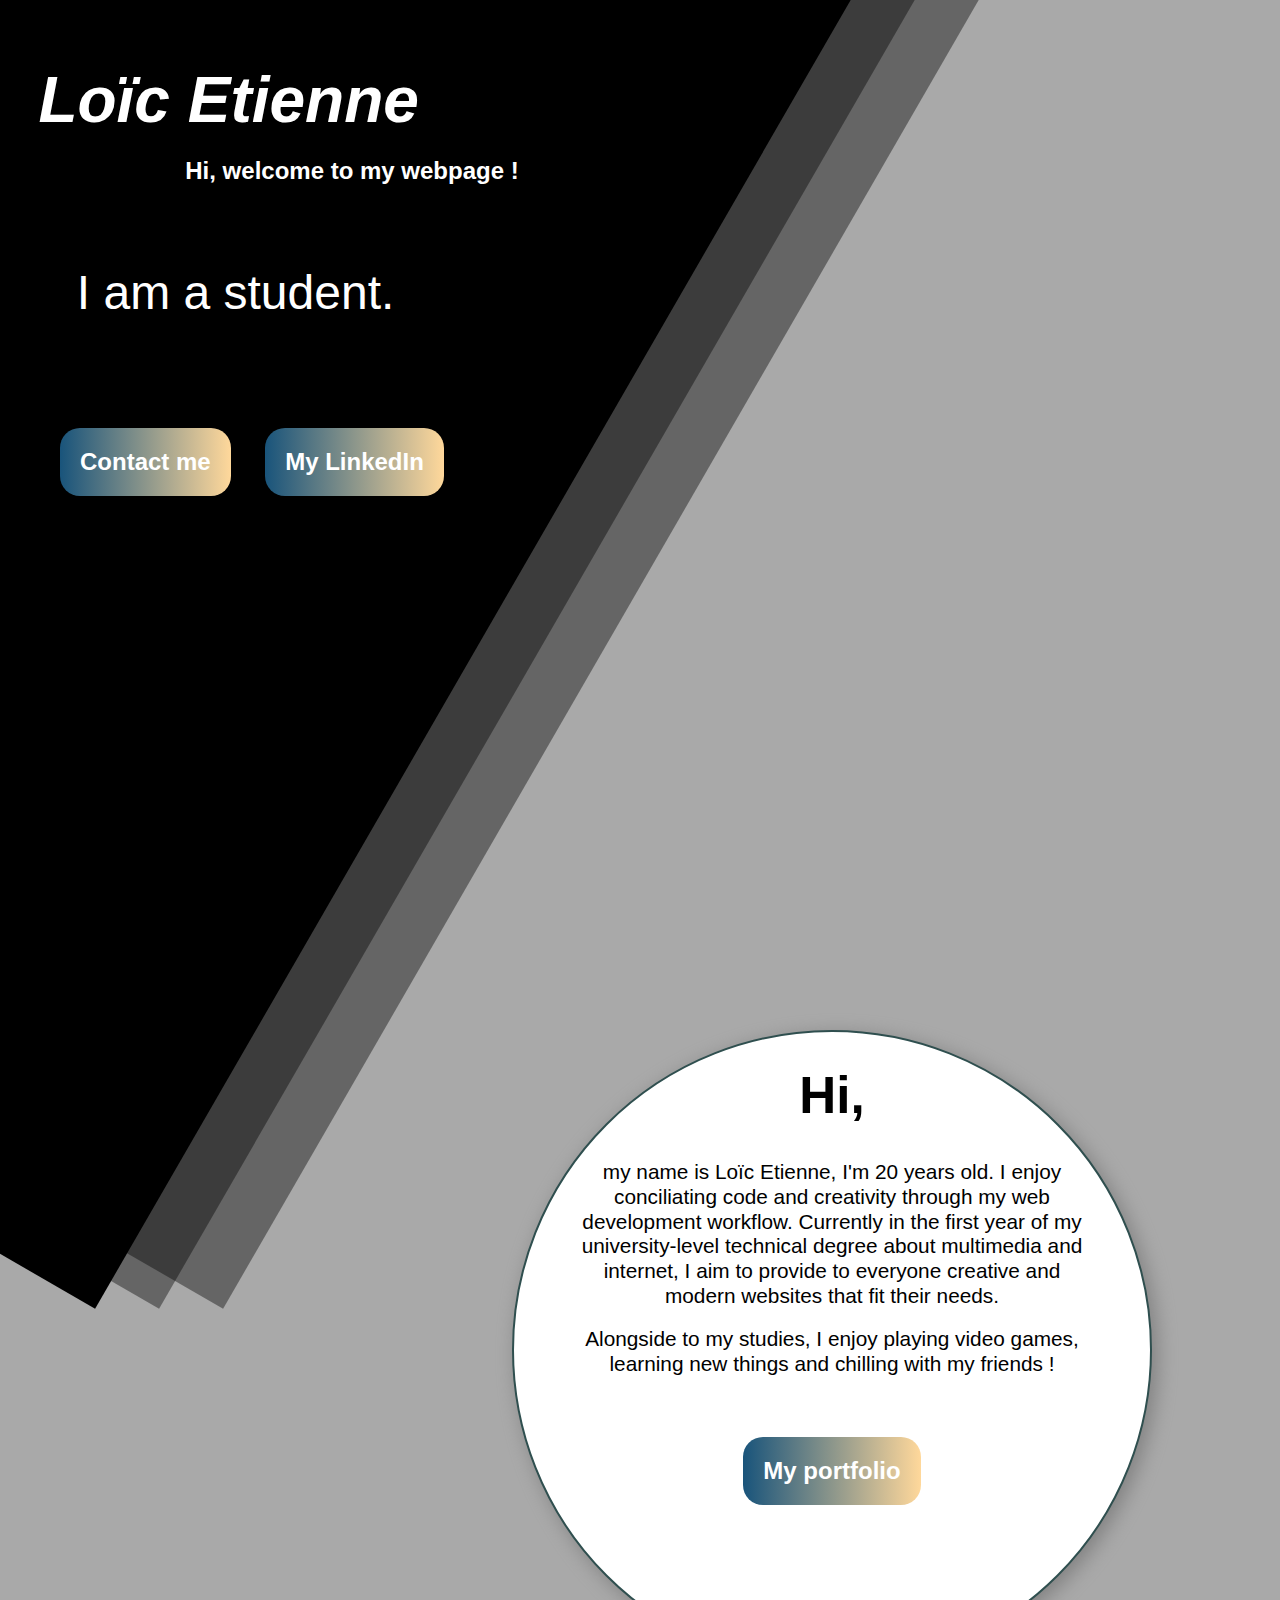
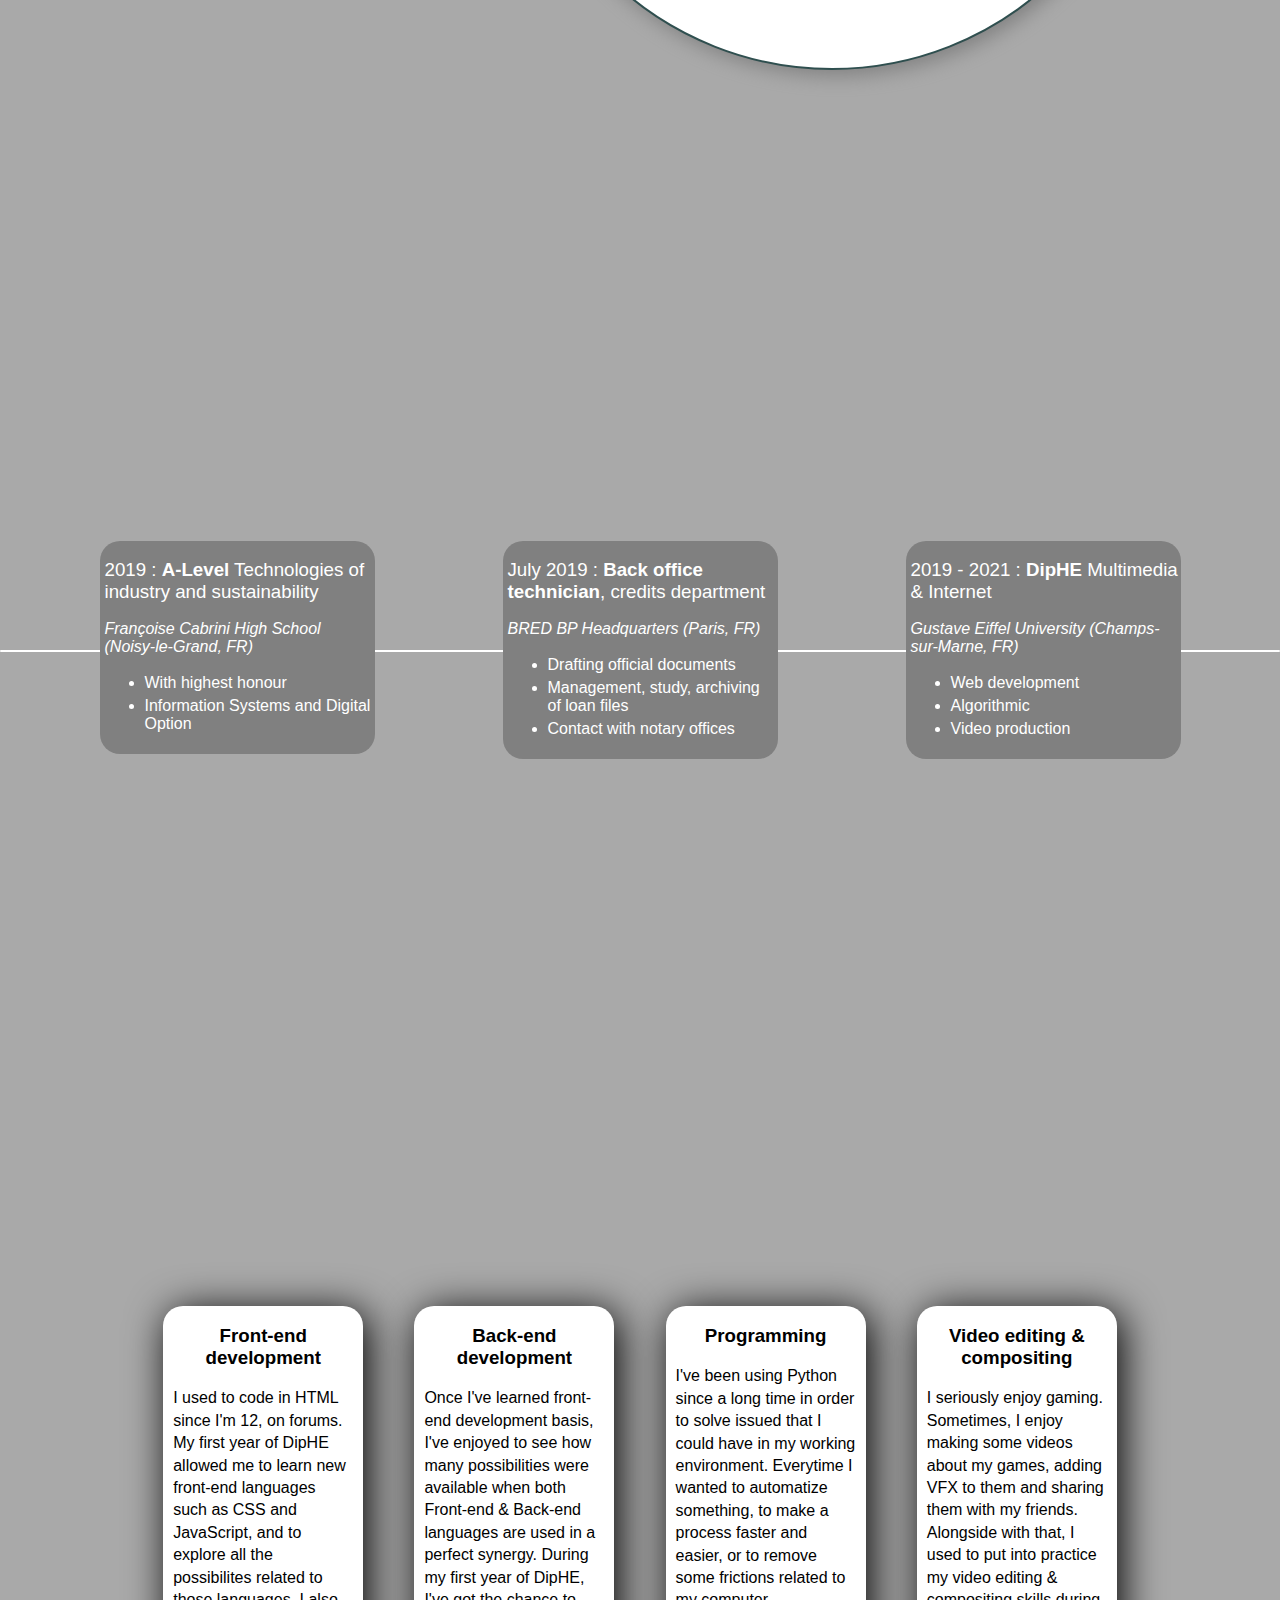
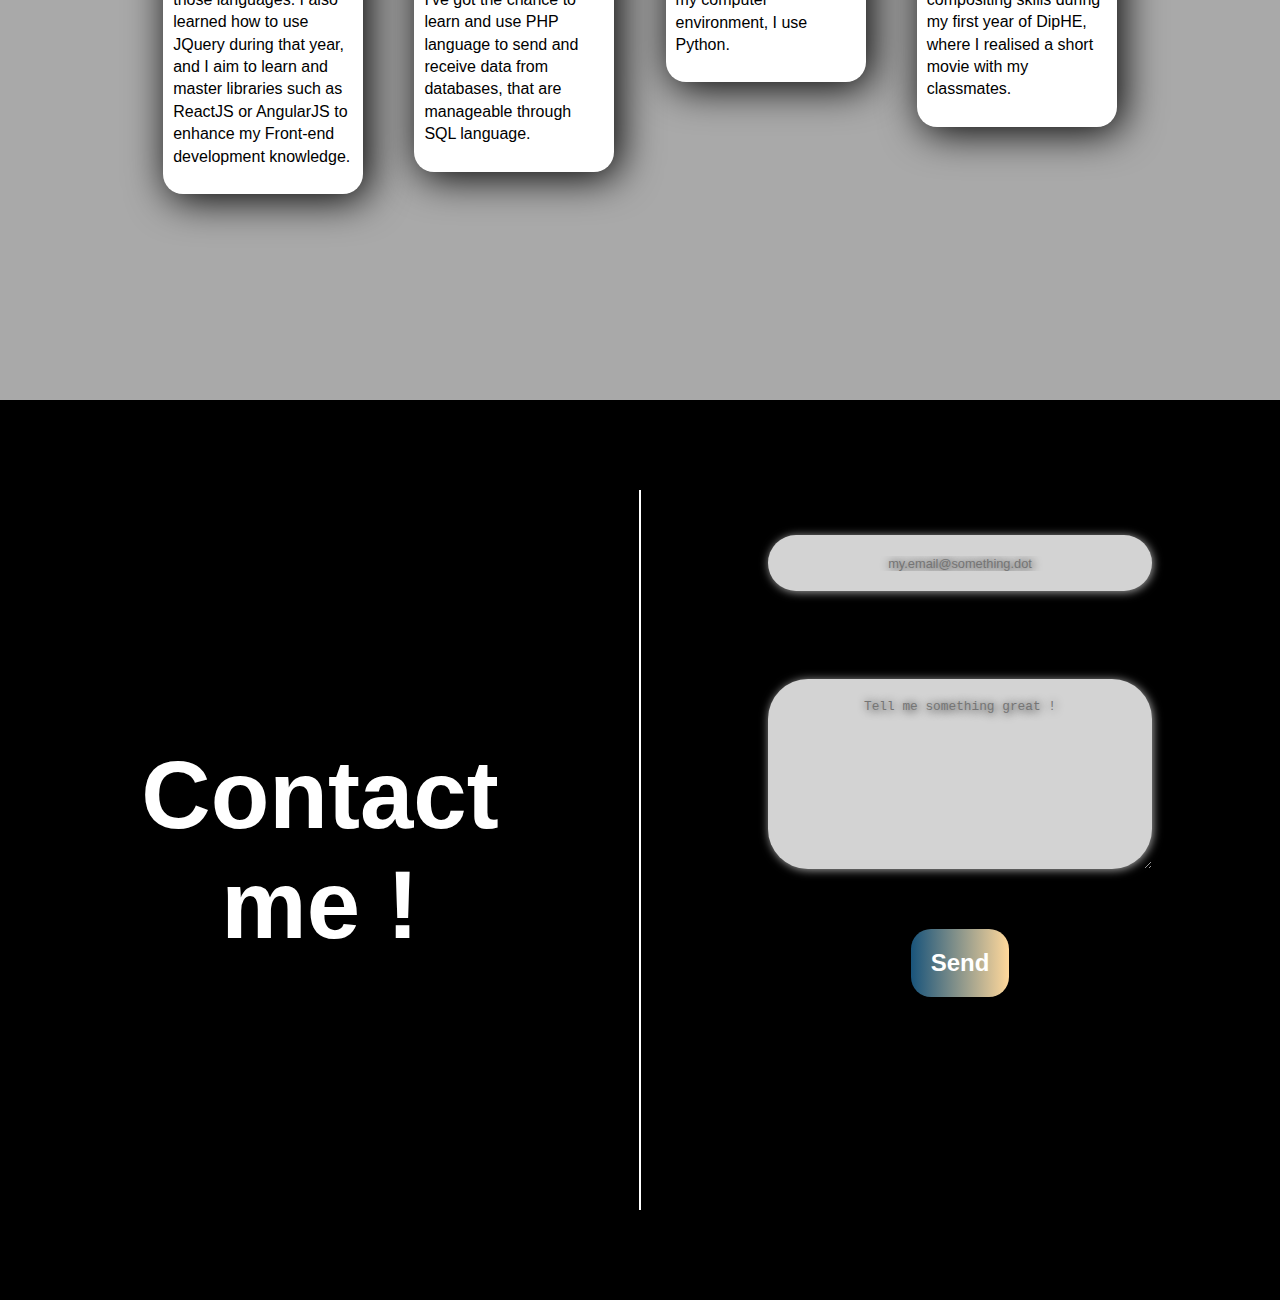
==== index.html @ e6cfd179 "Updated to make it comptabile with github pages" ====
<!DOCTYPE html>
<html lang="en">
<head>
    <meta charset="UTF-8">
    <meta name="viewport" content="width=device-width, initial-scale=1.0">
    <title>Loïc Etienne</title>
    <link rel="stylesheet" href="assets/styles.css">
    <script src="particles/particles.js"></script>
</head>
<body>
    <header>
        <section>
            <h1>Loïc Etienne</h1>
            <h2>Hi, welcome to my webpage !</h2>
            <p class="changing">I am <span>a student</span>.</p>
            <a href="#contact" class="mainButton">Contact me</a>
            <a href="https://www.linkedin.com/in/loic-etienne/" class="mainButton myCV">My LinkedIn</a>
        </section>
        <div></div>
        <div></div>
        <div></div>
    </header>
    <main>
        <div class="description">
            <article>
                <h1>Hi,</h1>
                <p>my name is Loïc Etienne, I'm 20 years old. I enjoy conciliating code and creativity through my web development workflow. Currently in the first year of my university-level technical degree about multimedia and internet, I aim to provide to everyone creative and modern websites that fit their needs.</p>
                <br>
                <p>Alongside to my studies, I enjoy playing video games, learning new things and chilling with my friends !</p>
                <a href="https://loice5.github.io/portfolio/" class="mainButton">My portfolio</a>
            </article>
        </div>
        <div id="particles-js"></div>
    </main>
    <main class="journey">
        <span class="timeLine"></span>
        <section>
            <div>
                <h3>2019 : <b>A-Level</b> Technologies of industry and sustainability</h3>
                <p>Françoise Cabrini High School (Noisy-le-Grand, FR)</p>
                <ul>
                    <li>With highest honour</li>
                    <li>Information Systems and Digital Option</li>
                </ul>
            </div>
            <div>
                <h3>July 2019 : <b>Back office technician</b>, credits department</h3>
                <p>BRED BP Headquarters (Paris, FR)</p>
                <ul>
                    <li>Drafting official documents</li>
                    <li>Management, study, archiving of loan files</li>
                    <li>Contact with notary offices</li>
                </ul>
            </div>
            <div>
                <h3>2019 - 2021 : <b>DipHE</b> Multimedia & Internet</h3>
                <p>Gustave Eiffel University (Champs-sur-Marne, FR)</p>
                <ul>
                    <li>Web development</li>
                    <li>Algorithmic</li>
                    <li>Video production</li>
                </ul>
            </div>
        </section>
    </main>
    <main class="skills">
        <section>
            <div>
                <h3>Front-end development</h3>
                <p>I used to code in HTML since I'm 12, on forums. My first year of DipHE allowed me to learn new front-end languages such as CSS and JavaScript, and to explore all the possibilites related to those languages. I also learned how to use JQuery during that year, and I aim to learn and master libraries such as ReactJS or AngularJS to enhance my Front-end development knowledge.</p>
                <span class="images">
                    <img src="images/html.png" alt="">
                    <img src="images/css.png" alt="">
                    <img src="images/javascript.png" alt="">
                    <img src="images/jquery.png" alt="">
                </span>
            </div>
            <div>
                <h3>Back-end development</h3>
                <p>Once I've learned front-end development basis, I've enjoyed to see how many possibilities were available when both Front-end & Back-end languages are used in a perfect synergy. During my first year of DipHE, I've got the chance to learn and use PHP language to send and receive data from databases, that are manageable through SQL language.</p>
                <span class="images">
                    <img src="images/php.png" alt="">
                    <img src="images/mysql.png" alt="">
                </span>
            </div>
            <div>
                <h3>Programming</h3>
                <p>I've been using Python since a long time in order to solve issued that I could have in my working environment. Everytime I wanted to automatize something, to make a process faster and easier, or to remove some frictions related to my computer environment, I use Python.</p>
                <span class="images">
                    <img src="images/python.png" alt="">
                </span>
            </div>
            <div>
                <h3>Video editing & compositing</h3>
                <p>I seriously enjoy gaming. Sometimes, I enjoy making some videos about my games, adding VFX to them and sharing them with my friends. Alongside with that, I used to put into practice my video editing & compositing skills during my first year of DipHE, where I realised a short movie with my classmates.</p>
                <span class="images video">
                    <img src="images/hitfilm.png" alt="">
                    <img src="images/finalcutprox.png" alt="">
                    <img src="images/premiere.png" alt="">
                    <img src="images/aftereffects.png" alt="">
                </span>
            </div>
        </section>
    </main>
    <main class="contact" id="contact">
        <div class="vertical-line"></div>
        <div class="contactme">
            <h1>Contact<br>me&nbsp;!</h1>
        </div>
        <form action="thanks.html" method="get">
            <input name ="mail" type="email" placeholder="my.email@something.dot"><br>
            <textarea name="message" cols="30" rows="10" placeholder="Tell me something great !"></textarea>
            <button type="submit" name="submit" class="mainButton">Send</button>
        </form>
    </main>
<script src="assets/app.js"></script>
</body>
</html>
---- assets/styles.css ----
*,*::before,*::after {
    box-sizing: border-box;
}

/* @media screen and (min-width: 1700px) {
    header div {
        transform: rotate(30deg) scale(1.3);
    }
} */

html {
    font-family: Arial, Helvetica, sans-serif;
    color: white;
    scroll-behavior: smooth;
}

body {
    margin: 0;
    padding: 0;
    background: darkgray;
    height: 200vh;
}

header {
    width: 100vw;
    height: 100vh;
    position: relative;
    overflow-y: visible;
    background: url('../images/me_wide.jpg');
    background-size: cover;
}

header section {
    position: absolute;
    width: 55%;
    height: 100%;
    z-index: 1;
    /* border: red dotted 1px; */
}

header h1 {
    color: white;
    font-size: 4rem;
    font-style: italic;
    margin-left: 3vw;
    margin-top: 7vh;
    margin-bottom: 0;
}

header h2 {
    margin-left: auto;
    margin-right: auto;
    width: max-content;
    margin-top: 20px;
}

header div {
    background: black;
    opacity: 40%;
    position: absolute;
    width: 100%;
    height: 140%;
    transform: rotate(30deg) scale(1.2);
    top: -40vh;
}

header div:nth-child(2) {
    left: -65vw;
    opacity: 1;
}

header div:nth-child(3) {
    left: -60vw;
}

header div:nth-child(4) {
    left: -55vw;
}

.changing {
    font-weight: lighter;
    font-style: normal;
    margin-left: 6vw;
    font-size: 3rem;
    margin-top: 80px;
}

.mainButton {
    display: inline-block;
    text-decoration-line: none;
    background: linear-gradient(to left, #ffd89b, #19547b);
    width: max-content;
    padding: 20px;
    color: white;
    font-weight: bold;
    border-radius: 20px;
    font-size: 1.5rem;
    /* margin-left: auto;
    margin-right: auto; */
    margin-left: 60px;
    margin-top: 60px;
    transition: box-shadow 0.2s ease;
}

.myCV {
    margin-right: 210px;
    margin-top: 30px;
    margin-left: 30px;
}

.mainButton:hover {
    box-shadow: 2px 2px 20px darkgray;
}

main {
    min-width: 100vw;
    min-height: 100vh;
    /* width: max-content;
    height: max-content; */
}

#particles-js {
    width: 100%;
    height: 100%;
    position: absolute;
    z-index: -1;
}

.description {
    width: 100%;
    float: right;
    display: flex;
    height: 100vh !important;
    /* overflow-y: hidden; */
    /* border: red dotted 2px; */
}

.description>article {
    border-radius: 999999999999999px;
    display: block;
    width: 50vw;
    height: 50vw;
    margin: auto;
    margin-left: 40vw;
    background: white;
    border: solid 2px darkslategrey;
    color: black;
    overflow-y: scroll;
    box-shadow: 5px 5px 20px gray;
    /* margin-top: 50px; */
    -ms-overflow-style: none;  /* IE and Edge */
    scrollbar-width: none;  /* Firefox */
}

.description>article::-webkit-scrollbar {
    display: none;
}

.description p {
    color: black;
    text-align: center;
    margin: auto;
    max-width: 80%;
    line-height: 1.2;
    font-size: 1.3rem;
}

.description h1 {
    text-align: center;
    font-size: 4vw;
}

article .mainButton {
    margin-left: auto !important;
    margin-right: auto !important;
    display: block;
}

.journey {
    background: url('../images/space.jpg');
    background-size: cover;
    display: flex;
    position: relative;
}

.journey div {
    background: grey;
    border-radius: 20px;
    width: 275px;
    height: max-content;
    margin-right: 10vw;
    display: inline-flex;
    min-width: 0;
    min-height: 0;
    margin-top: 5px;
    margin-bottom: 5px;
    flex-direction: column;
    padding-left: 5px;
}

.journey div:last-child {
    margin-right: 0;
}

.journey section {
    display: flex;
    margin: auto;
    flex-flow: row wrap;
    position: relative;
    z-index: 1;
    width: auto;
}

.journey h3 {
    font-weight: normal;
    margin-bottom: 0.1%;
}

.journey p {
    font-style: italic;
    margin-bottom: 1%;
}

.journey li {
    margin-bottom: 5px;
}

.timeLine {
    display: block;
    width: 100vw;
    border-radius: 999px;
    height: 2px;
    position: absolute;
    top: 50%;
    z-index: 0;
    background: white;
}

.skills {
    display: flex;
    flex-flow: row wrap;
    background: url('../images/sky-night.jpg');
    background-size: cover;
}

.skills div {
    background: white;
    color: black;
    /* border: 2px grey solid; */
    border-radius: 20px;
    box-shadow: 5px 5px 40px black;
    width: 200px;
    height: max-content;
    margin-right: 4vw;
}

.skills h3 {
    text-align: center;
}

.skills p {
    padding-left: 10px;
    padding-right: 10px;
    line-height: 1.4;
}

.skills section {
    display: flex;
    flex-flow: row wrap;
    width: max-content;
    margin: auto;
    height: max-content;
}

.skills div:last-child {
    margin-right: 0;
}

.images {
    display: flex;
    flex-flow: row nowrap;
    padding-left: 5px;
    padding-right: 5px;
    margin-bottom: 10px;
}

.images img {
    margin-right: 5px;
    min-width: 43px;
    max-width: 43px;
}

.images img:last-child {
    margin-right: 0px;
}

img[src="images/python.png"] {
    min-width: 100px;
    margin: auto;
    margin-right: auto !important;
}

img[src="images/php.png"] {
    min-width: 80px;
}

img[src="images/mysql.png"] {
    min-width: 80px;
}

img[src="images/euronext.png"]{
    min-width: 100%;
}

.video img {
    min-width: 43px;
    max-width: 43px;
}

.contact {
    display: flex;
    background: black;
    position: relative;
}

.vertical-line {
    position: absolute;
    height: 80vh;
    width: 2px;
    background: white;
    left: 50vw;
    margin-left: -1px;
    top: 10vh;
}

.contactme {
    float: left;
    height: 100vh;
    width: 50%;
    display: flex;
}

.contactme>h1 {
    margin: auto;
    width: max-content;
    font-size: 6rem;
    text-align: center;
}

form {
    display: flex;
    flex-flow: column nowrap;
    width: 50%;
    height: 100%;
    float: right;
}

form input,form textarea {
    display: block;
    margin: auto;
    border-radius: 40px;
    border: none;
    padding: 20px;
    background: lightgray;
    box-shadow: 1px 1px 10px darkgrey;
    width: 60%;
    outline: none;
}

form input::placeholder,form textarea::placeholder {
    text-shadow: 1px 1px 10px black;
    font-size: 0.8rem;
    text-align: center;
}

form button {
    border: none;
    cursor: pointer;
    margin-left: auto !important;
    margin-right: auto !important;
    outline: none !important;
}

form input {
    margin-top: 15vh !important;
    margin-bottom: 0 !important;
    text-align: center;
    font-size: 0.9rem;
}

form textarea {
    margin-bottom: 0 !important;
    margin-top: 70px;
}

.thankyou {
    background: black;
    padding: 0;
    margin: 0;
    width: 100vw;
    height: 100vh;
    display: flex;
    flex-flow: column wrap;
    text-align: center;
}

.thankyou h1 {
    margin-top: 35vh;
}

#goback {
    margin-left: auto !important;
    margin-right: auto !important;
}
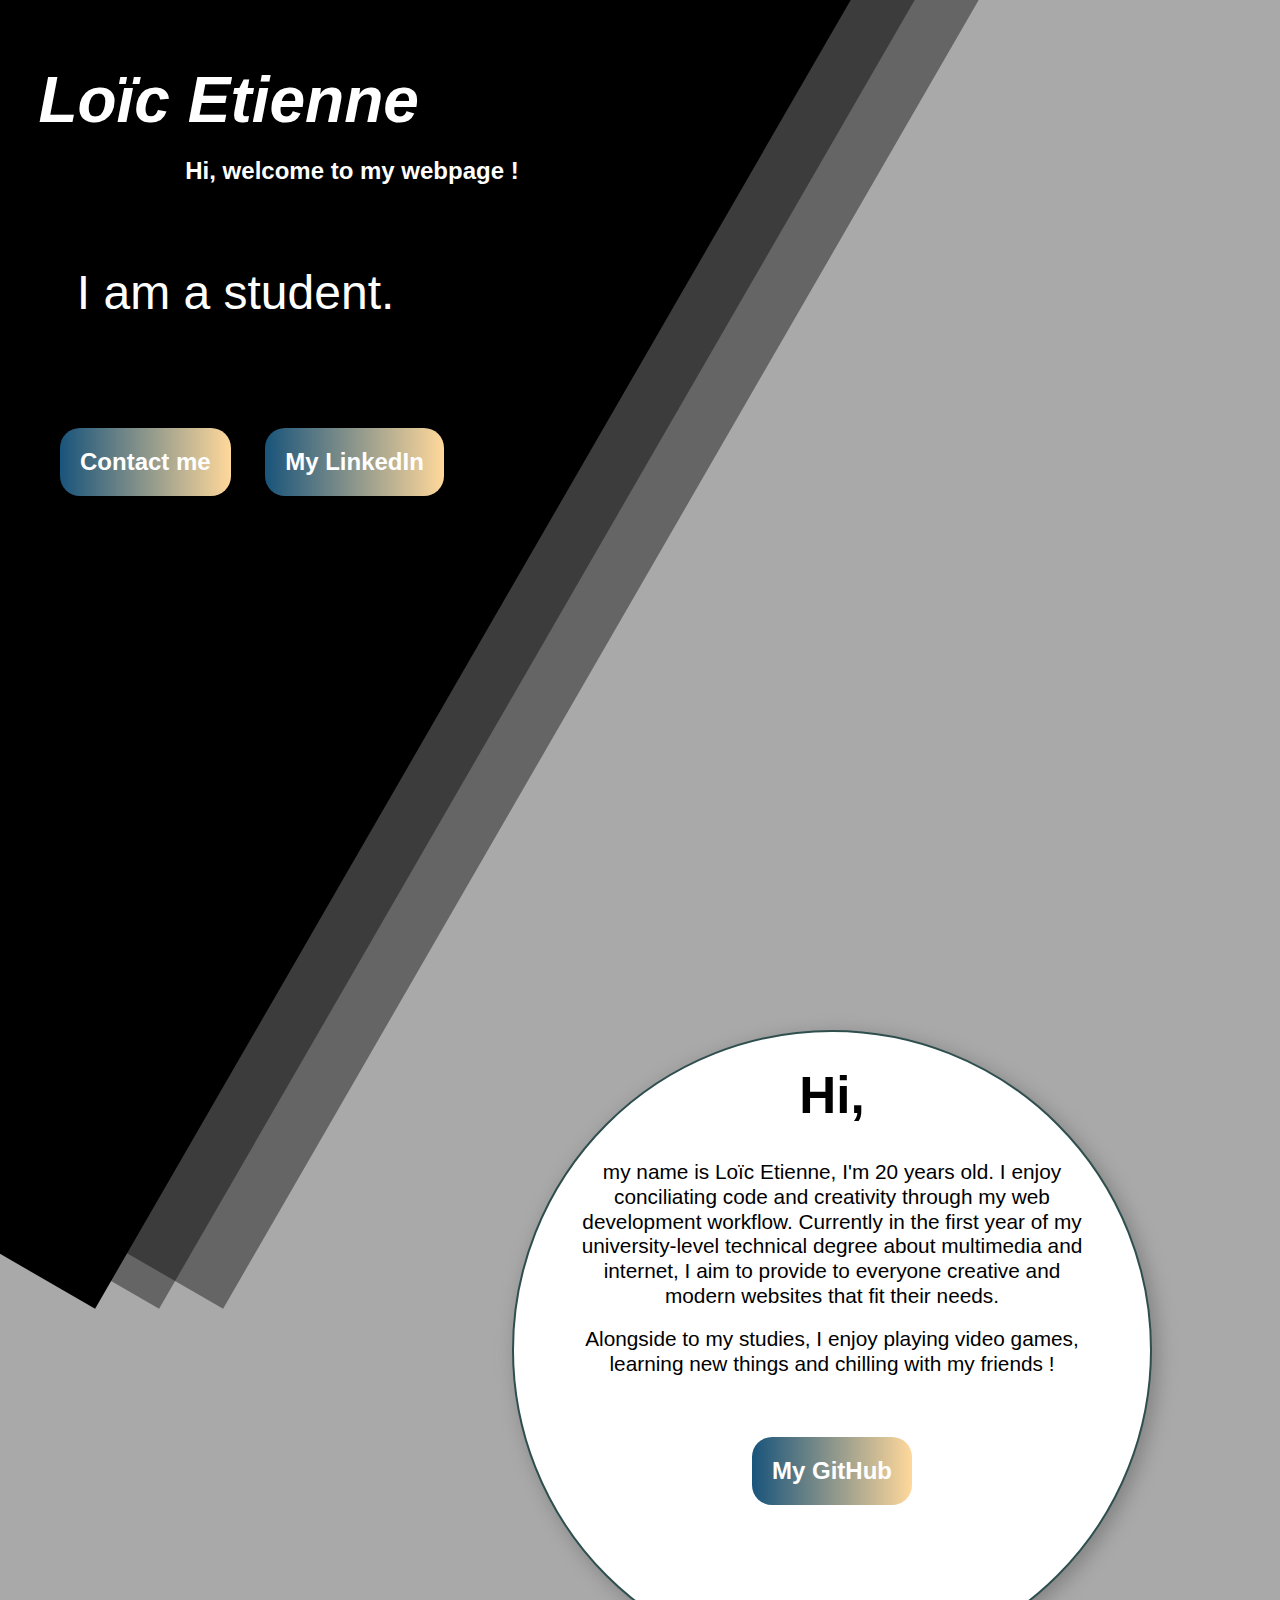
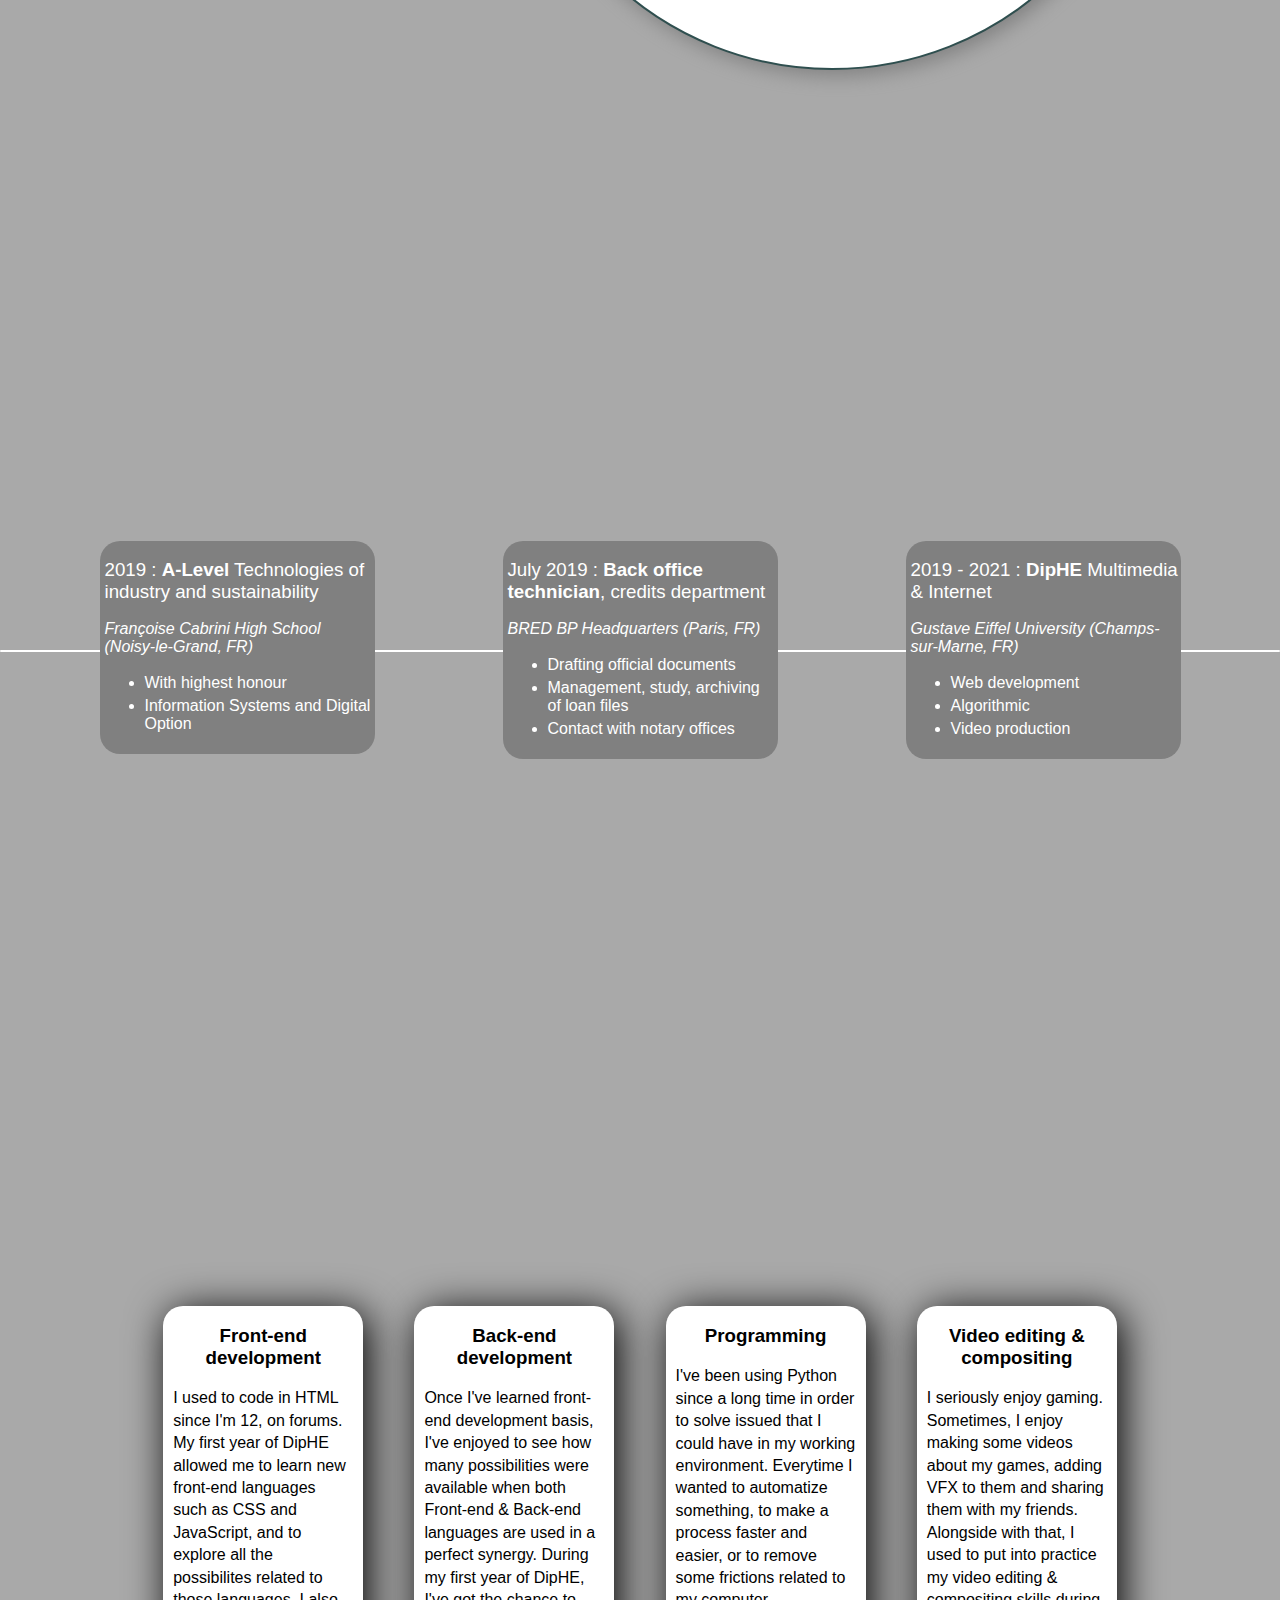
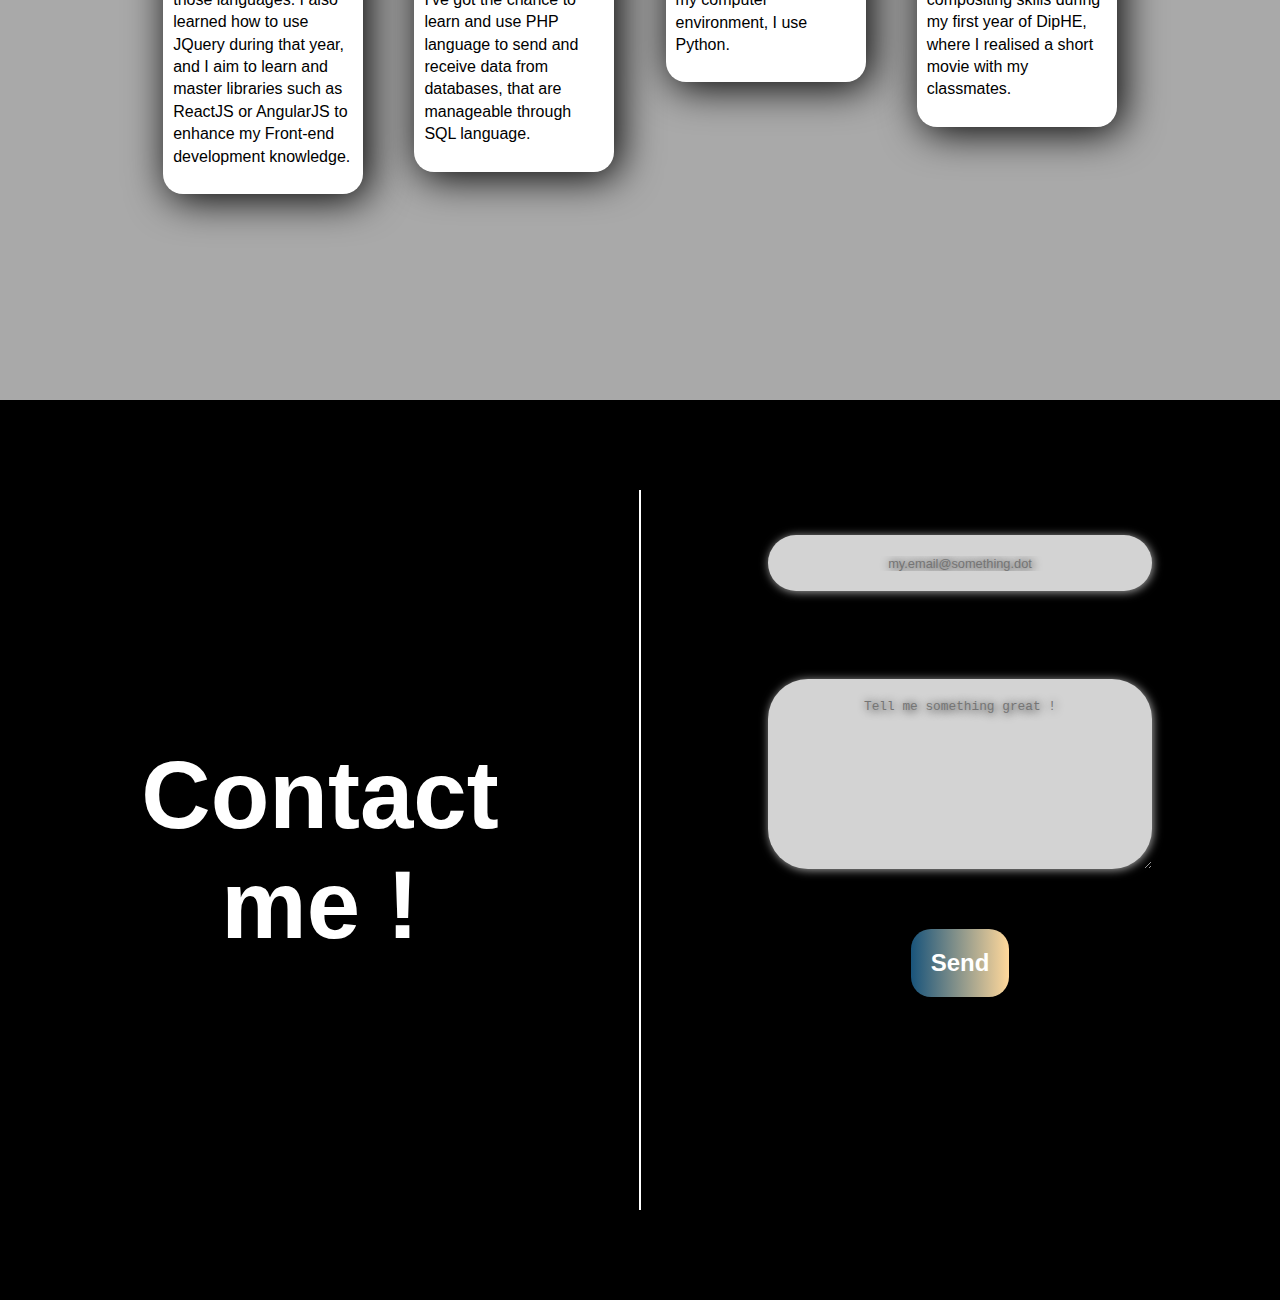
==== commit b5cd2f1b: "Added a hint for new visitors" ====
--- a/index.html
+++ b/index.html
@@ -27,7 +27,7 @@
                 <p>my name is Loïc Etienne, I'm 20 years old. I enjoy conciliating code and creativity through my web development workflow. Currently in the first year of my university-level technical degree about multimedia and internet, I aim to provide to everyone creative and modern websites that fit their needs.</p>
                 <br>
                 <p>Alongside to my studies, I enjoy playing video games, learning new things and chilling with my friends !</p>
-                <a href="https://loice5.github.io/portfolio/" class="mainButton">My portfolio</a>
+                <a href="https://loice5.github.io/portfolio/" class="mainButton">My GitHub</a>
             </article>
         </div>
         <div id="particles-js"></div>
